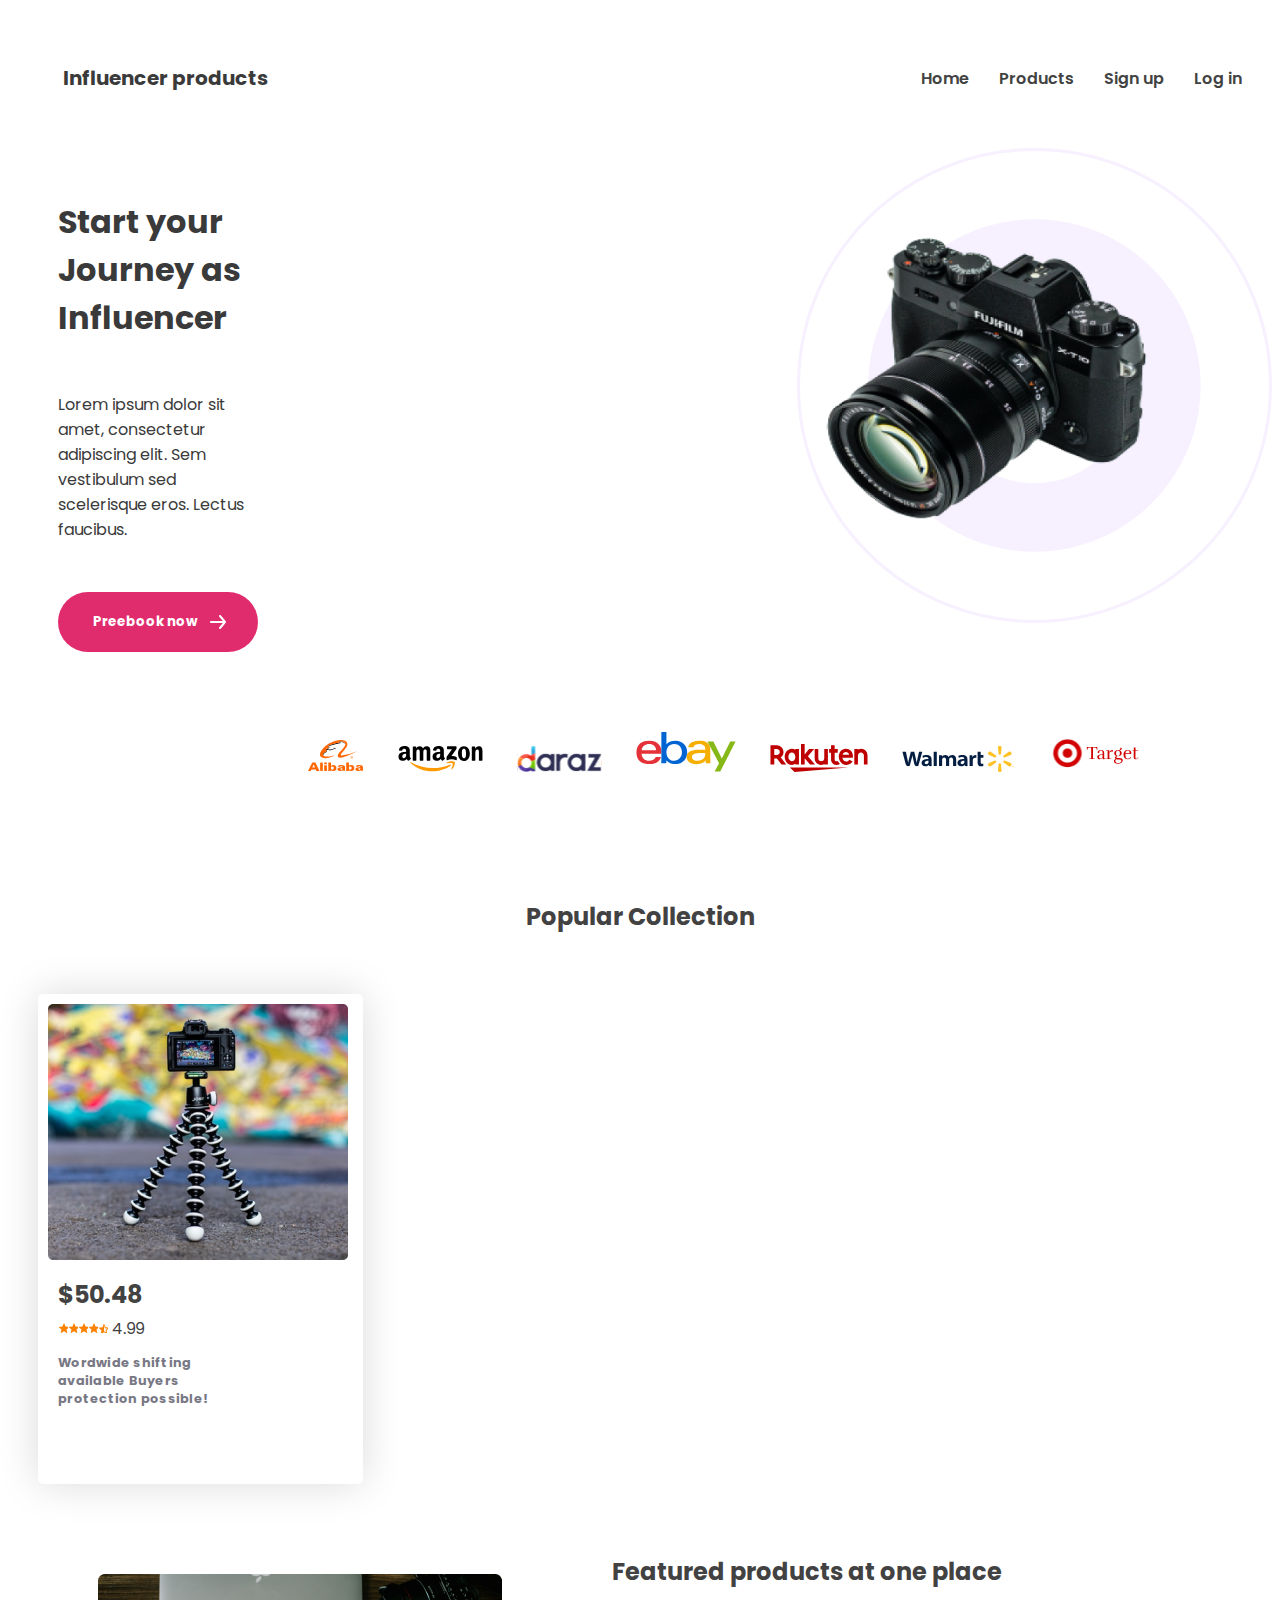
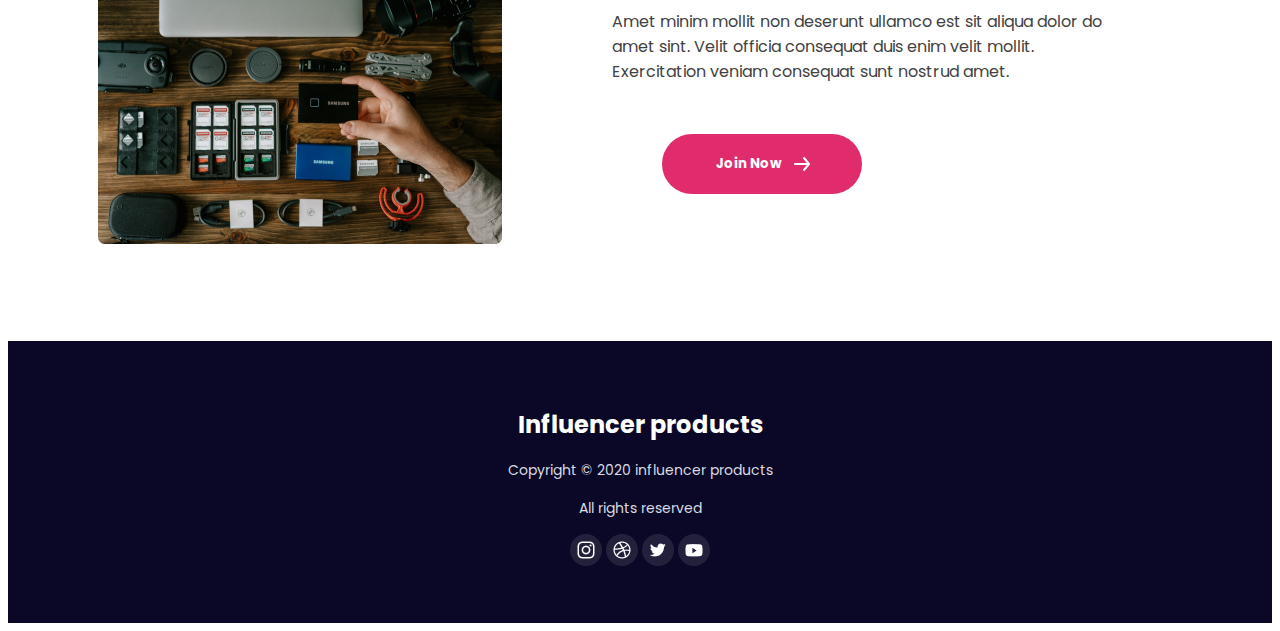
==== index.html @ c47f58d9 "update" ====
<!DOCTYPE html>
<html lang="en">
<head>
    <meta charset="UTF-8">
    <meta name="viewport" content="width=device-width, initial-scale=1.0">
    <title>Document</title>
    <style>
        @import url('https://fonts.googleapis.com/css2?family=Inter:wght@100..900&family=Poppins:ital,wght@0,100;0,200;0,300;0,400;0,500;0,600;0,700;0,800;0,900;1,100;1,200;1,300;1,400;1,500;1,600;1,700;1,800;1,900&display=swap');

        @import url('https://fonts.googleapis.com/css2?family=Roboto:ital,wght@0,100;0,300;0,400;0,500;0,700;0,900;1,100;1,300;1,400;1,500;1,700;1,900&display=swap');
</style>
        
 <link rel="stylesheet" href="style.css">
</head>
<body>
    <nav class="influencer">
        <h4 class="nav-title">
            Influencer products
        </h4>
        <ul class="hacl">
            <li><a href="">Home</a></li>
            <li><a href="">Products</a></li>
            <li><a href="">Sign up</a></li>
            <li><a href="">Log in</a></li>
        
        </ul>
    

    </nav>
    <header class="journey">
        <div class="header-journey">
            <section>
        <h1 class="header-title">Start your Journey as 
            Influencer</h1>
            <p class="header-description">Lorem ipsum dolor sit amet, consectetur adipiscing elit. Sem vestibulum sed scelerisque eros. Lectus faucibus.</p>
           <button class="btn-primary">Preebook now <svg class="icon" xmlns="http://www.w3.org/2000/svg" width="24" height="24" viewBox="0 0 24 24" fill="none">
            <path d="M5 13H16.86L13.23 17.36C13.146 17.4611 13.0826 17.5778 13.0437 17.7034C13.0047 17.829 12.9909 17.961 13.003 18.0919C13.0274 18.3564 13.1558 18.6003 13.36 18.77C13.5642 18.9397 13.8275 19.0214 14.0919 18.997C14.3563 18.9726 14.6003 18.8442 14.77 18.64L19.77 12.64C19.8036 12.5923 19.8337 12.5421 19.86 12.49C19.86 12.44 19.91 12.41 19.93 12.36C19.9753 12.2453 19.9991 12.1233 20 12C19.9991 11.8767 19.9753 11.7547 19.93 11.64C19.93 11.59 19.88 11.56 19.86 11.51C19.8337 11.4579 19.8036 11.4077 19.77 11.36L14.77 5.36C14.676 5.24712 14.5582 5.15634 14.4252 5.09412C14.2921 5.0319 14.1469 4.99976 14 5C13.7663 4.99955 13.5399 5.08092 13.36 5.23C13.2587 5.31395 13.175 5.41705 13.1137 5.5334C13.0523 5.64975 13.0145 5.77705 13.0025 5.90803C12.9904 6.03901 13.0043 6.17108 13.0433 6.29668C13.0824 6.42229 13.1458 6.53895 13.23 6.64L16.86 11H5C4.73478 11 4.48043 11.1054 4.29289 11.2929C4.10536 11.4804 4 11.7348 4 12C4 12.2652 4.10536 12.5196 4.29289 12.7071C4.48043 12.8946 4.73478 13 5 13Z" fill="white"/>
          </svg></button>
        </section>
          <div class="picture">
           
            <svg class="pic-background" width="475" height="475" viewBox="0 0 475 475" fill="none" xmlns="http://www.w3.org/2000/svg">
              <g opacity="0.55">
              <circle cx="237.5" cy="237.5" r="236" stroke="#F1E4FF" stroke-width="3"/>
              <path fill-rule="evenodd" clip-rule="evenodd" d="M237.5 403.652C329.263 403.652 403.652 329.263 403.652 237.5C403.652 145.737 329.263 71.3479 237.5 71.3479C145.737 71.3479 71.3477 145.737 71.3477 237.5C71.3477 329.263 145.737 403.652 237.5 403.652ZM237.5 335.237C291.478 335.237 335.236 291.479 335.236 237.5C335.236 183.522 291.478 139.763 237.5 139.763C183.521 139.763 139.763 183.522 139.763 237.5C139.763 291.479 183.521 335.237 237.5 335.237Z" fill="#F1E4FF"/>
              
            </g>
              </svg>
              <img class="pic" src="images/main-camera.png">
          
            
              
        </div>
          </div>
        </header>
        <section class="companies">
            <img src="logos/Alibaba.svg">
            <img src="logos/Amazon.svg">
            <img src="logos/Daraz.pk Logo.svg">
            <img src="logos/Ebay.svg">
            <img src="logos/Rakuten.svg">
            <img src="logos/Walmart.svg">
            <img src="logos/Target.svg">

        </section>
<main>
    <h2 class="main-title">Popular Collection</h2>
    <div class="main-card-container">
        <div class="card">
            <img src="images/tripod.png" alt="">
            <h2 class="card-stat">$50.48</h2>
            <div class="rating">
            
              <svg class="star" xmlns="http://www.w3.org/2000/svg" width="10" height="10" viewBox="0 0 10 10" fill="none">
                <path d="M6.00016 8.31066L9.42008 10.3359L8.51253 6.51887L11.534 3.95062L7.55518 3.61398L6.00016 0.0195312L4.44515 3.61398L0.466309 3.95062L3.48226 6.51887L2.58024 10.3359L6.00016 8.31066Z" fill="#FB8200"/>
                
              </svg>
              <svg class="star" xmlns="http://www.w3.org/2000/svg" width="10" height="10" viewBox="0 0 10 10" fill="none">
                <path d="M6.00016 8.31066L9.42008 10.3359L8.51253 6.51887L11.534 3.95062L7.55518 3.61398L6.00016 0.0195312L4.44515 3.61398L0.466309 3.95062L3.48226 6.51887L2.58024 10.3359L6.00016 8.31066Z" fill="#FB8200"/>
                
              </svg>
              <svg class="star" xmlns="http://www.w3.org/2000/svg" width="10" height="10" viewBox="0 0 10 10" fill="none">
                <path d="M6.00016 8.31066L9.42008 10.3359L8.51253 6.51887L11.534 3.95062L7.55518 3.61398L6.00016 0.0195312L4.44515 3.61398L0.466309 3.95062L3.48226 6.51887L2.58024 10.3359L6.00016 8.31066Z" fill="#FB8200"/>
                
              </svg>
              <svg class="star" xmlns="http://www.w3.org/2000/svg" width="10" height="10" viewBox="0 0 10 10" fill="none">
                <path d="M6.00016 8.31066L9.42008 10.3359L8.51253 6.51887L11.534 3.95062L7.55518 3.61398L6.00016 0.0195312L4.44515 3.61398L0.466309 3.95062L3.48226 6.51887L2.58024 10.3359L6.00016 8.31066Z" fill="#FB8200"/>
                
              </svg>
            
              
              <svg class="star" xmlns ="http://www.w3.org/2000/svg" width="10" height="10" viewBox="0 0 10 10" fill="none">
                <path d="M6.00016 8.27171V2.85436L6.94645 5.20188L9.37028 5.41741L7.53304 7.10086L8.08089 9.59401L6.00016 8.27171ZM11.534 4.68344L7.55518 4.32811L6.00016 0.466064L4.44515 4.32811L0.466309 4.68344L3.48226 7.43872L2.58024 11.5338L6.00016 9.36101L9.42008 11.5338L8.51253 7.43872L11.534 4.68344Z" fill="#FB8200"/>
              </svg><p class="star-side"></p>4.99</p></div>
            <p class="card-title">Wordwide shifting available
                Buyers protection possible!</p>
        </div>
        </div>

</main>
<section class="feature-product">
    <div class="image-section">
    <img src="images/gear.png">

</div>
<div class="featured-text">
    <h2>Featured products at one place</h2>
   <p class="featured-description">Amet minim mollit non deserunt ullamco est sit aliqua dolor do amet sint. Velit officia consequat duis enim velit mollit. Exercitation veniam 
    consequat sunt nostrud amet.</p>
    <button class="btn-primary">Join Now <svg class="icon" xmlns="http://www.w3.org/2000/svg" width="24" height="24" viewBox="0 0 24 24" fill="none">
        <path d="M5 13H16.86L13.23 17.36C13.146 17.4611 13.0826 17.5778 13.0437 17.7034C13.0047 17.829 12.9909 17.961 13.003 18.0919C13.0274 18.3564 13.1558 18.6003 13.36 18.77C13.5642 18.9397 13.8275 19.0214 14.0919 18.997C14.3563 18.9726 14.6003 18.8442 14.77 18.64L19.77 12.64C19.8036 12.5923 19.8337 12.5421 19.86 12.49C19.86 12.44 19.91 12.41 19.93 12.36C19.9753 12.2453 19.9991 12.1233 20 12C19.9991 11.8767 19.9753 11.7547 19.93 11.64C19.93 11.59 19.88 11.56 19.86 11.51C19.8337 11.4579 19.8036 11.4077 19.77 11.36L14.77 5.36C14.676 5.24712 14.5582 5.15634 14.4252 5.09412C14.2921 5.0319 14.1469 4.99976 14 5C13.7663 4.99955 13.5399 5.08092 13.36 5.23C13.2587 5.31395 13.175 5.41705 13.1137 5.5334C13.0523 5.64975 13.0145 5.77705 13.0025 5.90803C12.9904 6.03901 13.0043 6.17108 13.0433 6.29668C13.0824 6.42229 13.1458 6.53895 13.23 6.64L16.86 11H5C4.73478 11 4.48043 11.1054 4.29289 11.2929C4.10536 11.4804 4 11.7348 4 12C4 12.2652 4.10536 12.5196 4.29289 12.7071C4.48043 12.8946 4.73478 13 5 13Z" fill="white"/>
      </svg></button>
</div>
</section>
    
</body>
<footer class="my-foot">
  <h1>Influencer products</h1>
  <p>Copyright © 2020  influencer products</p>
  <p>All rights reserved</p>
  <div class="social-media">
   <img src="Instagram.png">
   <img src="Dribbble.png">
   <img src="Twitter.png">
   <img src="Youtube.png">
  </div>
</footer>
</html>
---- style.css ----
@import url('https://fonts.googleapis.com/css2?family=Roboto:ital,wght@0,100;0,300;0,400;0,500;0,700;0,900;1,100;1,300;1,400;1,500;1,700;1,900&display=swap');

*{
   
    font-feature-settings: 'clig' off, 'liga' off;
    font-family: poppins;
    color: #424242;
}

.nav-title{
    color: #3A3A3A;
font-feature-settings: 'clig' off, 'liga' off;
font-family: Poppins;
font-size: 1.25rem;
font-weight: 700;
margin: 55px;
}
nav{
    display: flex;
    justify-content: space-between;
    align-items: center;
    color: #424242;
    transition: 0.1s;
}
.hacl ul li a::after{
    color: #E02C6D;
}
.hover{
    color: #E02C6D;
}
nav > ul{
    display: flex;
}
nav  li{
    list-style: none;
    margin-right:30px ;
    font-weight: 600;
    font-size: 1rem;
    
}
nav li a{
    text-decoration: none;
    color: #424242;
}
.header-title,.header-description{
    width:25%;
    color: #3A3A3A;
    margin: 50px;
  
}
.btn-primary{
    display: inline-flex;
  padding: 10px 24px;
  align-items: flex-start;
  gap: 8px;
  border-radius: 41px;
  background: #E02C6D;
  color: white;
  border:none;
  width: 200px;
  height: 60px;
  padding-left: 30px;
  font-weight:700 ;
  display: flex;
  align-items: center;
  justify-content: center;
  margin-top: 40px;
  margin:50px
  
}
.picture img{
    position: absolute;
    top:220px;
    left: 800px;
    width: 400px;
   height: 314px;
   flex-shrink: 0;

    z-index: 1;
    width: 30%;
   
    /*background: #F1E4FF;
    border-radius: 475px;
    border: 3px solid var(--Brand-Purple-100, #F1E4FF);*/
    
}
.pic-background {
    position: relative;
    z-index: 0; /* Ensure the SVG is behind the image */
}

.companies{
    margin-left: 300px;
    background: #FFF; 
    gap: 60px;
    
}
.companies img{
    margin-right: 30px;
    margin-top: 30px;
    justify-content: space-evenly;
    gap:80px;
    margin-bottom: 80px;
   
}
.header-journey{
    display: flex;
    
}
.main-title{
    text-align: center;
    margin-top: 40px;
    margin-bottom: 60px;

}
.card{
    border-radius: 5px;
background: #FFF;
box-shadow: 0px 0px 40px 0px rgba(0, 0, 0, 0.15);
width: 305px;
height: 470px;
flex-shrink: 0;
padding: 10px;
}

.rating{
    display: flex;
    
    align-items: center;
    padding-left: 10px;

}

.star-side{
    margin-left: 4px;

}
.rating img{
 
   gap:0px;
    margin-left:0px;
 
    
    
}
.card-stat{
    margin: 10px;
    margin-bottom: 0px;
}
.main-card-container{
    margin: 30px;
    gap: 40px;
}
.card-title{
    color: var(--Gray-50, #787885);
font-size: 0.8rem;
font-style: normal;
font-weight: 700;
letter-spacing: 0.252px;
width: 196px;
padding-top: 10px;
padding-left:10px;
margin-top: 0px;
margin-bottom: 0px;
}
.name{
    padding-left:10px;
    padding-bottom: 0px;
    margin-bottom: 0px;
}
.selling-item{
    display: grid;
    grid-template-columns: repeat(3,1fr);
    padding-left: 120px;
   
}
.feature-product{
    display: flex;
    margin: 50px;
}
.featured-text{
    color: #0A0826;
    margin-left: 70px;
    margin-top: 0px;
    width: 610px;
}
.featured-description{
    width: 500px;
}
.image-section img{
    margin: 40px;
}
.my-foot{
    background: #0A0826;
    text-align: center;
    justify-content: center;
    padding: 50px;
}
.my-foot h1{
    color: #FFF;
font-feature-settings: 'clig' off, 'liga' off;
font-family: Poppins;
font-size: 24px;
font-style: normal;
font-weight: 700;
line-height: normal;
}
.my-foot p{
    color: var(--Text-Gray-300, #D9DBE1);
font-feature-settings: 'liga' off;
font-size: 14px;
line-height: 24px; /* 171.429% */
}



@media screen and (max-width:576px) {
    nav .hacl{
        display: none;
    }
    .header-title,.header-description{
      width: auto;
    }

    .header-journey {
        flex-direction: column; /* Stack elements vertically */
        align-items: center; /* Center items horizontally */
    }

    .header-title,
    .header-description,
    .btn-primary {
        text-align: center; /* Center text */
    }

/* ..................................... */


.picture img{
    position: absolute;
    top:830px;
    left: 110px;
    width: 350px;
   height: 204px;
   flex-shrink: 0;

    z-index: 1;
    width: 30%;
   
    
}

.pic-background {
    position: relative;
    z-index: 0; 
}
 
    .companies {
     display: grid;
     grid-template-columns: repeat(2,1fr);
     margin: 10px;
     gap:0px;

       
    }

    
}
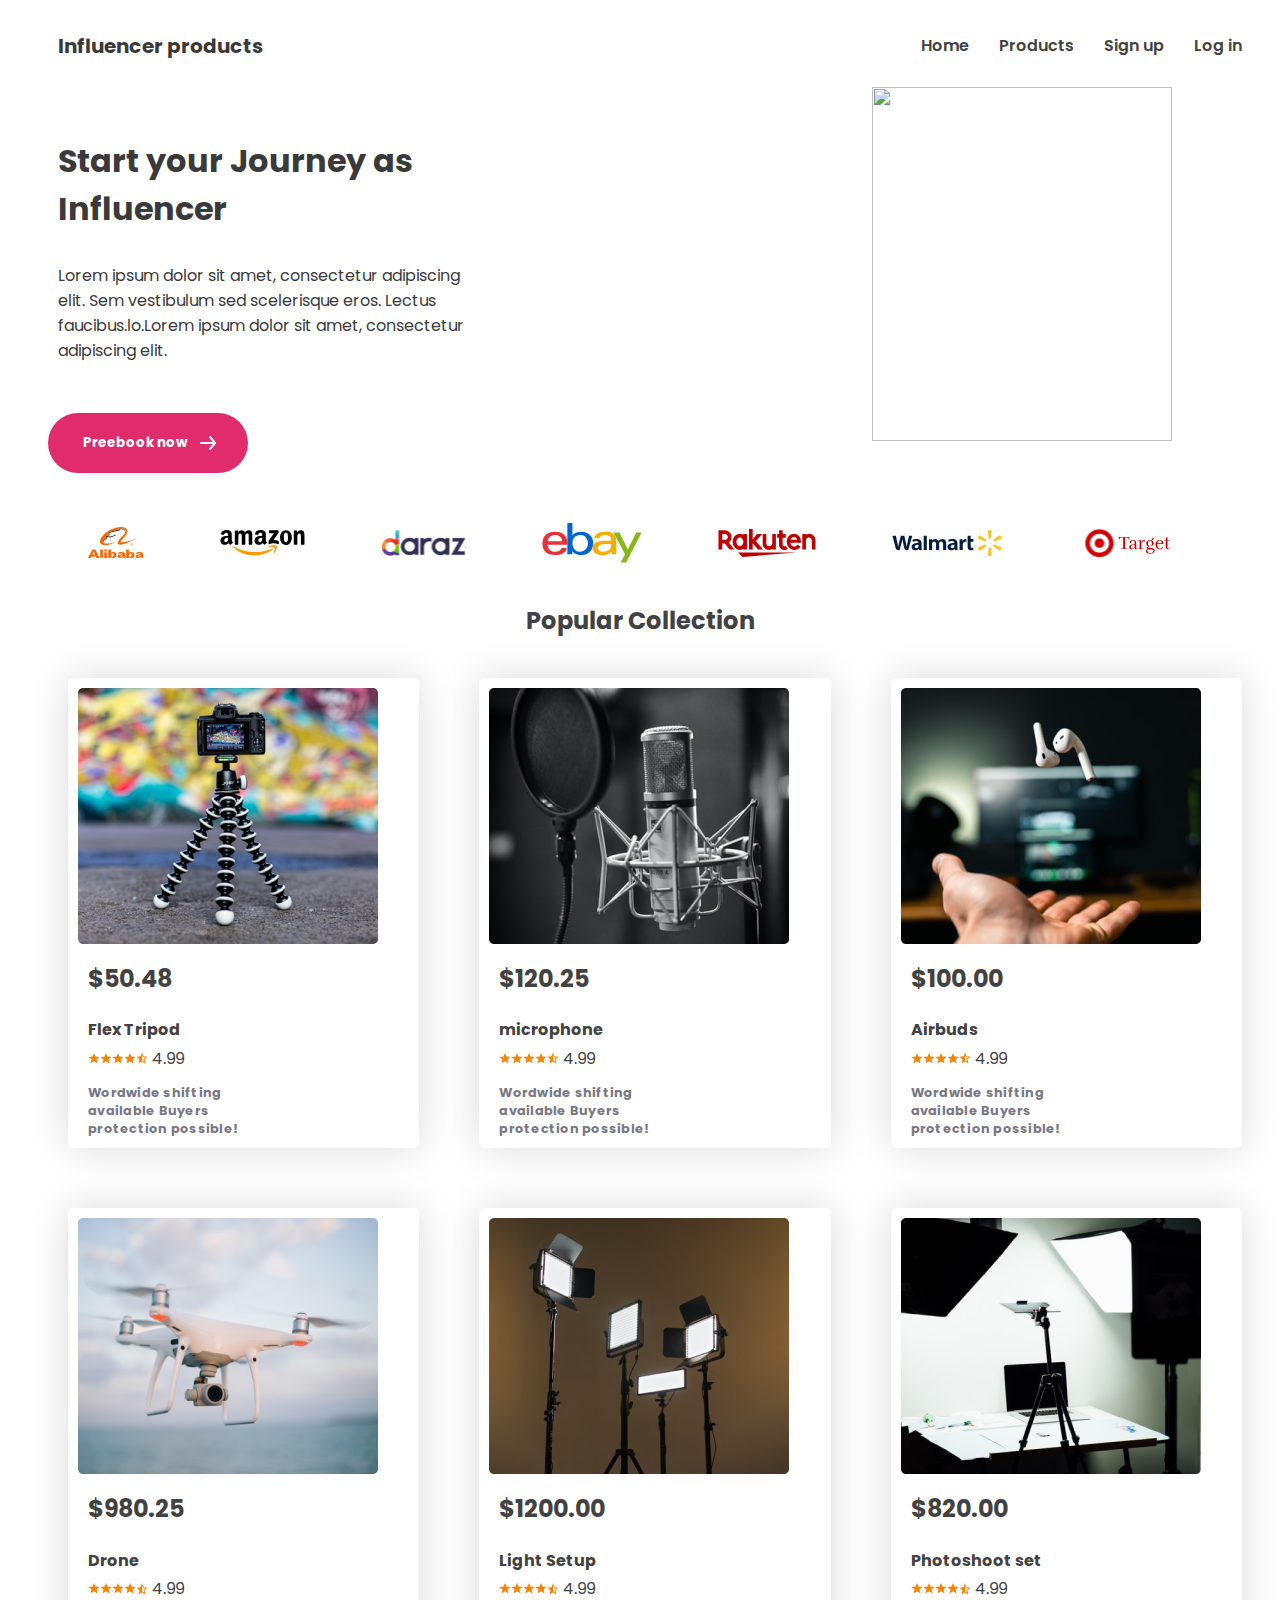
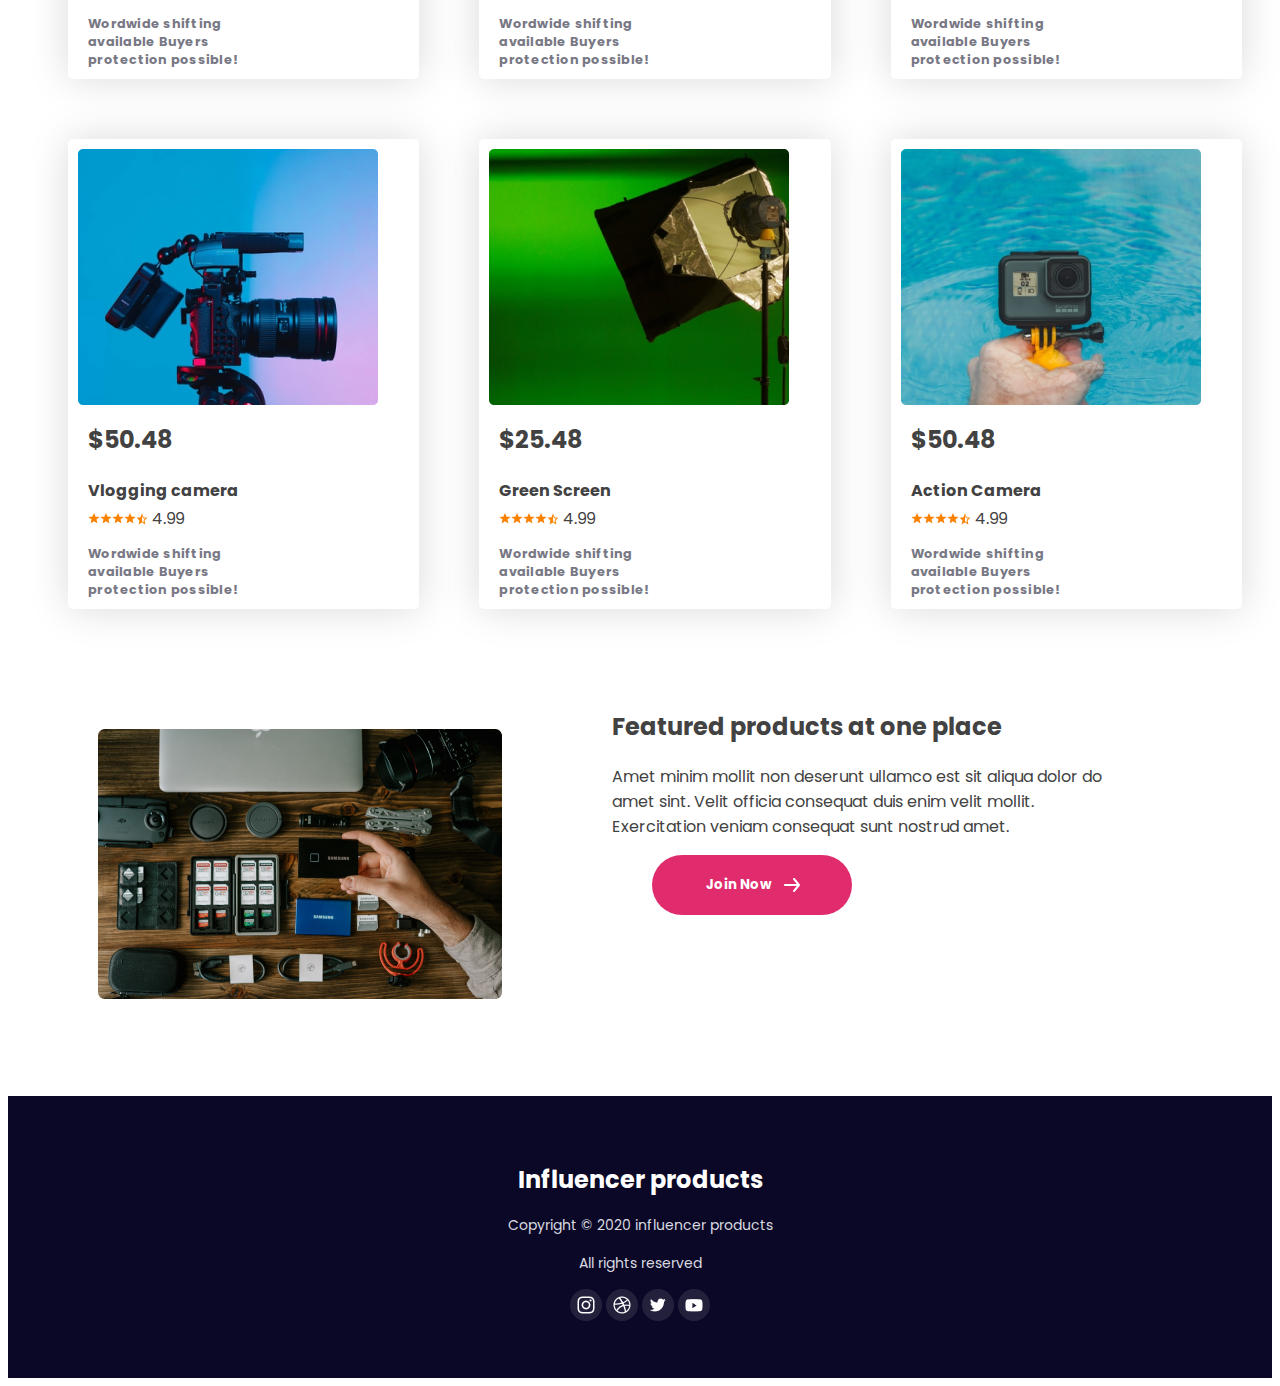
==== commit 7eded6ca: "added styles" ====
--- a/index.html
+++ b/index.html
@@ -1,17 +1,19 @@
 <!DOCTYPE html>
 <html lang="en">
+
 <head>
     <meta charset="UTF-8">
     <meta name="viewport" content="width=device-width, initial-scale=1.0">
-    <title>Document</title>
+    <title>Influencer-kit</title>
     <style>
         @import url('https://fonts.googleapis.com/css2?family=Inter:wght@100..900&family=Poppins:ital,wght@0,100;0,200;0,300;0,400;0,500;0,600;0,700;0,800;0,900;1,100;1,200;1,300;1,400;1,500;1,600;1,700;1,800;1,900&display=swap');
 
         @import url('https://fonts.googleapis.com/css2?family=Roboto:ital,wght@0,100;0,300;0,400;0,500;0,700;0,900;1,100;1,300;1,400;1,500;1,700;1,900&display=swap');
-</style>
-        
- <link rel="stylesheet" href="style.css">
+    </style>
+
+    <link rel="stylesheet" href="style.css">
 </head>
+
 <body>
     <nav class="influencer">
         <h4 class="nav-title">
@@ -22,107 +24,241 @@
             <li><a href="">Products</a></li>
             <li><a href="">Sign up</a></li>
             <li><a href="">Log in</a></li>
-        
+
         </ul>
-    
+
 
     </nav>
     <header class="journey">
         <div class="header-journey">
-            <section>
-        <h1 class="header-title">Start your Journey as 
-            Influencer</h1>
-            <p class="header-description">Lorem ipsum dolor sit amet, consectetur adipiscing elit. Sem vestibulum sed scelerisque eros. Lectus faucibus.</p>
-           <button class="btn-primary">Preebook now <svg class="icon" xmlns="http://www.w3.org/2000/svg" width="24" height="24" viewBox="0 0 24 24" fill="none">
-            <path d="M5 13H16.86L13.23 17.36C13.146 17.4611 13.0826 17.5778 13.0437 17.7034C13.0047 17.829 12.9909 17.961 13.003 18.0919C13.0274 18.3564 13.1558 18.6003 13.36 18.77C13.5642 18.9397 13.8275 19.0214 14.0919 18.997C14.3563 18.9726 14.6003 18.8442 14.77 18.64L19.77 12.64C19.8036 12.5923 19.8337 12.5421 19.86 12.49C19.86 12.44 19.91 12.41 19.93 12.36C19.9753 12.2453 19.9991 12.1233 20 12C19.9991 11.8767 19.9753 11.7547 19.93 11.64C19.93 11.59 19.88 11.56 19.86 11.51C19.8337 11.4579 19.8036 11.4077 19.77 11.36L14.77 5.36C14.676 5.24712 14.5582 5.15634 14.4252 5.09412C14.2921 5.0319 14.1469 4.99976 14 5C13.7663 4.99955 13.5399 5.08092 13.36 5.23C13.2587 5.31395 13.175 5.41705 13.1137 5.5334C13.0523 5.64975 13.0145 5.77705 13.0025 5.90803C12.9904 6.03901 13.0043 6.17108 13.0433 6.29668C13.0824 6.42229 13.1458 6.53895 13.23 6.64L16.86 11H5C4.73478 11 4.48043 11.1054 4.29289 11.2929C4.10536 11.4804 4 11.7348 4 12C4 12.2652 4.10536 12.5196 4.29289 12.7071C4.48043 12.8946 4.73478 13 5 13Z" fill="white"/>
-          </svg></button>
+            <section class="hero">
+                <h1 class="header-title">Start your Journey as
+                    Influencer</h1>
+                <p class="header-description">Lorem ipsum dolor sit amet, consectetur adipiscing elit. Sem vestibulum
+                    sed scelerisque eros. Lectus faucibus.lo.Lorem ipsum dolor sit amet, consectetur adipiscing elit.
+                </p>
+                <button class="btn-primary">Preebook now <svg class="icon" xmlns="http://www.w3.org/2000/svg" width="24"
+                        height="24" viewBox="0 0 24 24" fill="none">
+                        <path
+                            d="M5 13H16.86L13.23 17.36C13.146 17.4611 13.0826 17.5778 13.0437 17.7034C13.0047 17.829 12.9909 17.961 13.003 18.0919C13.0274 18.3564 13.1558 18.6003 13.36 18.77C13.5642 18.9397 13.8275 19.0214 14.0919 18.997C14.3563 18.9726 14.6003 18.8442 14.77 18.64L19.77 12.64C19.8036 12.5923 19.8337 12.5421 19.86 12.49C19.86 12.44 19.91 12.41 19.93 12.36C19.9753 12.2453 19.9991 12.1233 20 12C19.9991 11.8767 19.9753 11.7547 19.93 11.64C19.93 11.59 19.88 11.56 19.86 11.51C19.8337 11.4579 19.8036 11.4077 19.77 11.36L14.77 5.36C14.676 5.24712 14.5582 5.15634 14.4252 5.09412C14.2921 5.0319 14.1469 4.99976 14 5C13.7663 4.99955 13.5399 5.08092 13.36 5.23C13.2587 5.31395 13.175 5.41705 13.1137 5.5334C13.0523 5.64975 13.0145 5.77705 13.0025 5.90803C12.9904 6.03901 13.0043 6.17108 13.0433 6.29668C13.0824 6.42229 13.1458 6.53895 13.23 6.64L16.86 11H5C4.73478 11 4.48043 11.1054 4.29289 11.2929C4.10536 11.4804 4 11.7348 4 12C4 12.2652 4.10536 12.5196 4.29289 12.7071C4.48043 12.8946 4.73478 13 5 13Z"
+                            fill="white" />
+                    </svg></button>
+            </section>
+            <div class="picture">
+                <img class="pic" src="https://i.ibb.co/Y7BBV13/ic3.jpg">
+            </div>
+        </div>
+    </header>
+    <section class="companies">
+        <img src="logos/Alibaba.svg">
+        <img src="logos/Amazon.svg">
+        <img src="logos/Daraz.pk Logo.svg">
+        <img src="logos/Ebay.svg">
+        <img src="logos/Rakuten.svg">
+        <img src="logos/Walmart.svg">
+        <img src="logos/Target.svg">
+
+    </section>
+    <main>
+        <h2 class="main-title">Popular Collection</h2>
+        <section class="selling-item">
+            <div class="main-card-container">
+                <div class="card">
+                    <img src="images/tripod.png" alt="">
+                    <h2 class="card-stat">$50.48</h2>
+                    <h4 class="name"> Flex Tripod</h4>
+
+                    <div class="rating">
+
+                        <img class="star" src="Vector.png" alt="">
+                        <img class="star" src="Vector.png" alt="">
+                        <img class="star" src="Vector.png" alt="">
+                        <img class="star" src="Vector.png" alt="">
+                        <img class="star" src="half.png" alt="">
+                        <p class="star-side"></p>4.99</p>
+                    </div>
+                    <p class="card-title">Wordwide shifting available
+                        Buyers protection possible!</p>
+                </div>
+            </div>
+            <div class="main-card-container">
+                <div class="card">
+                    <img src="images/mic.png" alt="">
+                    <h2 class="card-stat">$120.25</h2>
+                    <h4 class="name">microphone</h4>
+                    <div class="rating">
+
+                        <img class="star" src="Vector.png" alt="">
+                        <img class="star" src="Vector.png" alt="">
+                        <img class="star" src="Vector.png" alt="">
+                        <img class="star" src="Vector.png" alt="">
+                        <img class="star" src="half.png" alt="">
+                        <p class="star-side"></p>4.99</p>
+                    </div>
+                    <p class="card-title">Wordwide shifting available
+                        Buyers protection possible!</p>
+                </div>
+            </div>
+            <div class="main-card-container">
+                <div class="card">
+                    <img src="images/airpod.png" alt="">
+                    <h2 class="card-stat">$100.00</h2>
+                    <h4 class="name">Airbuds</h4>
+                    <div class="rating">
+
+                        <img class="star" src="Vector.png" alt="">
+                        <img class="star" src="Vector.png" alt="">
+                        <img class="star" src="Vector.png" alt="">
+                        <img class="star" src="Vector.png" alt="">
+                        <img class="star" src="half.png" alt="">
+                        <p class="star-side"></p>4.99</p>
+                    </div>
+                    <p class="card-title">Wordwide shifting available
+                        Buyers protection possible!</p>
+                </div>
+            </div>
+            <div class="main-card-container">
+                <div class="card">
+                    <img src="images/drone.png" alt="">
+                    <h2 class="card-stat">$980.25</h2>
+                    <h4 class="name">Drone</h4>
+                    <div class="rating">
+
+                        <img class="star" src="Vector.png" alt="">
+                        <img class="star" src="Vector.png" alt="">
+                        <img class="star" src="Vector.png" alt="">
+                        <img class="star" src="Vector.png" alt="">
+                        <img class="star" src="half.png" alt="">
+                        <p class="star-side"></p>4.99</p>
+                    </div>
+                    <p class="card-title">Wordwide shifting available
+                        Buyers protection possible!</p>
+                </div>
+            </div>
+            <div class="main-card-container">
+                <div class="card">
+                    <img src="images/lights.png" alt="">
+                    <h2 class="card-stat">$1200.00</h2>
+                    <h4 class="name">Light Setup</h4>
+                    <div class="rating">
+
+                        <img class="star" src="Vector.png" alt="">
+                        <img class="star" src="Vector.png" alt="">
+                        <img class="star" src="Vector.png" alt="">
+                        <img class="star" src="Vector.png" alt="">
+                        <img class="star" src="half.png" alt="">
+                        <p class="star-side"></p>4.99</p>
+                    </div>
+                    <p class="card-title">Wordwide shifting available
+                        Buyers protection possible!</p>
+                </div>
+            </div>
+            <div class="main-card-container">
+                <div class="card">
+                    <img src="images/setup.png" alt="">
+                    <h2 class="card-stat">$820.00</h2>
+                    <h4 class="name">Photoshoot set</h4>
+                    <div class="rating">
+
+                        <img class="star" src="Vector.png" alt="">
+                        <img class="star" src="Vector.png" alt="">
+                        <img class="star" src="Vector.png" alt="">
+                        <img class="star" src="Vector.png" alt="">
+                        <img class="star" src="half.png" alt="">
+                        <p class="star-side"></p>4.99</p>
+                    </div>
+                    <p class="card-title">Wordwide shifting available
+                        Buyers protection possible!</p>
+                </div>
+            </div>
+            <div class="main-card-container">
+                <div class="card">
+                    <img src="images/camera.png" alt="">
+                    <h2 class="card-stat">$50.48</h2>
+                    <h4 class="name">Vlogging camera</h4>
+                    <div class="rating">
+
+                        <img class="star" src="Vector.png" alt="">
+                        <img class="star" src="Vector.png" alt="">
+                        <img class="star" src="Vector.png" alt="">
+                        <img class="star" src="Vector.png" alt="">
+                        <img class="star" src="half.png" alt="">
+                        <p class="star-side"></p>4.99</p>
+                    </div>
+                    <p class="card-title">Wordwide shifting available
+                        Buyers protection possible!</p>
+                </div>
+            </div>
+            <div class="main-card-container">
+                <div class="card">
+                    <img src="images/single-light.png" alt="">
+                    <h2 class="card-stat">$25.48</h2>
+                    <h4 class="name">Green Screen</h4>
+                    <div class="rating">
+
+                        <img class="star" src="Vector.png" alt="">
+                        <img class="star" src="Vector.png" alt="">
+                        <img class="star" src="Vector.png" alt="">
+                        <img class="star" src="Vector.png" alt="">
+                        <img class="star" src="half.png" alt="">
+                        <p class="star-side"></p>4.99</p>
+                    </div>
+                    <p class="card-title">Wordwide shifting available
+                        Buyers protection possible!</p>
+                </div>
+            </div>
+            <div class="main-card-container">
+                <div class="card">
+                    <img src="images/action.png" alt="">
+                    <h2 class="card-stat">$50.48</h2>
+                    <h4 class="name">Action Camera</h4>
+                    <div class="rating">
+
+                        <img class="star" src="Vector.png" alt="">
+                        <img class="star" src="Vector.png" alt="">
+                        <img class="star" src="Vector.png" alt="">
+                        <img class="star" src="Vector.png" alt="">
+                        <img class="star" src="half.png" alt="">
+                        <p class="star-side"></p>4.99</p>
+                    </div>
+                    <p class="card-title">Wordwide shifting available
+                        Buyers protection possible!</p>
+                </div>
+            </div>
+
+
         </section>
-          <div class="picture">
-           
-            <svg class="pic-background" width="475" height="475" viewBox="0 0 475 475" fill="none" xmlns="http://www.w3.org/2000/svg">
-              <g opacity="0.55">
-              <circle cx="237.5" cy="237.5" r="236" stroke="#F1E4FF" stroke-width="3"/>
-              <path fill-rule="evenodd" clip-rule="evenodd" d="M237.5 403.652C329.263 403.652 403.652 329.263 403.652 237.5C403.652 145.737 329.263 71.3479 237.5 71.3479C145.737 71.3479 71.3477 145.737 71.3477 237.5C71.3477 329.263 145.737 403.652 237.5 403.652ZM237.5 335.237C291.478 335.237 335.236 291.479 335.236 237.5C335.236 183.522 291.478 139.763 237.5 139.763C183.521 139.763 139.763 183.522 139.763 237.5C139.763 291.479 183.521 335.237 237.5 335.237Z" fill="#F1E4FF"/>
-              
-            </g>
-              </svg>
-              <img class="pic" src="images/main-camera.png">
-          
-            
-              
+    </main>
+    <section class="feature-product">
+        <div class="image-section">
+            <img src="images/gear.png">
+
         </div>
-          </div>
-        </header>
-        <section class="companies">
-            <img src="logos/Alibaba.svg">
-            <img src="logos/Amazon.svg">
-            <img src="logos/Daraz.pk Logo.svg">
-            <img src="logos/Ebay.svg">
-            <img src="logos/Rakuten.svg">
-            <img src="logos/Walmart.svg">
-            <img src="logos/Target.svg">
-
-        </section>
-<main>
-    <h2 class="main-title">Popular Collection</h2>
-    <div class="main-card-container">
-        <div class="card">
-            <img src="images/tripod.png" alt="">
-            <h2 class="card-stat">$50.48</h2>
-            <div class="rating">
-            
-              <svg class="star" xmlns="http://www.w3.org/2000/svg" width="10" height="10" viewBox="0 0 10 10" fill="none">
-                <path d="M6.00016 8.31066L9.42008 10.3359L8.51253 6.51887L11.534 3.95062L7.55518 3.61398L6.00016 0.0195312L4.44515 3.61398L0.466309 3.95062L3.48226 6.51887L2.58024 10.3359L6.00016 8.31066Z" fill="#FB8200"/>
-                
-              </svg>
-              <svg class="star" xmlns="http://www.w3.org/2000/svg" width="10" height="10" viewBox="0 0 10 10" fill="none">
-                <path d="M6.00016 8.31066L9.42008 10.3359L8.51253 6.51887L11.534 3.95062L7.55518 3.61398L6.00016 0.0195312L4.44515 3.61398L0.466309 3.95062L3.48226 6.51887L2.58024 10.3359L6.00016 8.31066Z" fill="#FB8200"/>
-                
-              </svg>
-              <svg class="star" xmlns="http://www.w3.org/2000/svg" width="10" height="10" viewBox="0 0 10 10" fill="none">
-                <path d="M6.00016 8.31066L9.42008 10.3359L8.51253 6.51887L11.534 3.95062L7.55518 3.61398L6.00016 0.0195312L4.44515 3.61398L0.466309 3.95062L3.48226 6.51887L2.58024 10.3359L6.00016 8.31066Z" fill="#FB8200"/>
-                
-              </svg>
-              <svg class="star" xmlns="http://www.w3.org/2000/svg" width="10" height="10" viewBox="0 0 10 10" fill="none">
-                <path d="M6.00016 8.31066L9.42008 10.3359L8.51253 6.51887L11.534 3.95062L7.55518 3.61398L6.00016 0.0195312L4.44515 3.61398L0.466309 3.95062L3.48226 6.51887L2.58024 10.3359L6.00016 8.31066Z" fill="#FB8200"/>
-                
-              </svg>
-            
-              
-              <svg class="star" xmlns ="http://www.w3.org/2000/svg" width="10" height="10" viewBox="0 0 10 10" fill="none">
-                <path d="M6.00016 8.27171V2.85436L6.94645 5.20188L9.37028 5.41741L7.53304 7.10086L8.08089 9.59401L6.00016 8.27171ZM11.534 4.68344L7.55518 4.32811L6.00016 0.466064L4.44515 4.32811L0.466309 4.68344L3.48226 7.43872L2.58024 11.5338L6.00016 9.36101L9.42008 11.5338L8.51253 7.43872L11.534 4.68344Z" fill="#FB8200"/>
-              </svg><p class="star-side"></p>4.99</p></div>
-            <p class="card-title">Wordwide shifting available
-                Buyers protection possible!</p>
+        <div class="featured-text">
+            <h2>Featured products at one place</h2>
+            <p class="featured-description">Amet minim mollit non deserunt ullamco est sit aliqua dolor do amet sint.
+                Velit officia consequat duis enim velit mollit. Exercitation veniam
+                consequat sunt nostrud amet.</p>
+            <button class="btn-primary">Join Now <svg class="icon" xmlns="http://www.w3.org/2000/svg" width="24"
+                    height="24" viewBox="0 0 24 24" fill="none">
+                    <path
+                        d="M5 13H16.86L13.23 17.36C13.146 17.4611 13.0826 17.5778 13.0437 17.7034C13.0047 17.829 12.9909 17.961 13.003 18.0919C13.0274 18.3564 13.1558 18.6003 13.36 18.77C13.5642 18.9397 13.8275 19.0214 14.0919 18.997C14.3563 18.9726 14.6003 18.8442 14.77 18.64L19.77 12.64C19.8036 12.5923 19.8337 12.5421 19.86 12.49C19.86 12.44 19.91 12.41 19.93 12.36C19.9753 12.2453 19.9991 12.1233 20 12C19.9991 11.8767 19.9753 11.7547 19.93 11.64C19.93 11.59 19.88 11.56 19.86 11.51C19.8337 11.4579 19.8036 11.4077 19.77 11.36L14.77 5.36C14.676 5.24712 14.5582 5.15634 14.4252 5.09412C14.2921 5.0319 14.1469 4.99976 14 5C13.7663 4.99955 13.5399 5.08092 13.36 5.23C13.2587 5.31395 13.175 5.41705 13.1137 5.5334C13.0523 5.64975 13.0145 5.77705 13.0025 5.90803C12.9904 6.03901 13.0043 6.17108 13.0433 6.29668C13.0824 6.42229 13.1458 6.53895 13.23 6.64L16.86 11H5C4.73478 11 4.48043 11.1054 4.29289 11.2929C4.10536 11.4804 4 11.7348 4 12C4 12.2652 4.10536 12.5196 4.29289 12.7071C4.48043 12.8946 4.73478 13 5 13Z"
+                        fill="white" />
+                </svg></button>
         </div>
-        </div>
-
-</main>
-<section class="feature-product">
-    <div class="image-section">
-    <img src="images/gear.png">
-
-</div>
-<div class="featured-text">
-    <h2>Featured products at one place</h2>
-   <p class="featured-description">Amet minim mollit non deserunt ullamco est sit aliqua dolor do amet sint. Velit officia consequat duis enim velit mollit. Exercitation veniam 
-    consequat sunt nostrud amet.</p>
-    <button class="btn-primary">Join Now <svg class="icon" xmlns="http://www.w3.org/2000/svg" width="24" height="24" viewBox="0 0 24 24" fill="none">
-        <path d="M5 13H16.86L13.23 17.36C13.146 17.4611 13.0826 17.5778 13.0437 17.7034C13.0047 17.829 12.9909 17.961 13.003 18.0919C13.0274 18.3564 13.1558 18.6003 13.36 18.77C13.5642 18.9397 13.8275 19.0214 14.0919 18.997C14.3563 18.9726 14.6003 18.8442 14.77 18.64L19.77 12.64C19.8036 12.5923 19.8337 12.5421 19.86 12.49C19.86 12.44 19.91 12.41 19.93 12.36C19.9753 12.2453 19.9991 12.1233 20 12C19.9991 11.8767 19.9753 11.7547 19.93 11.64C19.93 11.59 19.88 11.56 19.86 11.51C19.8337 11.4579 19.8036 11.4077 19.77 11.36L14.77 5.36C14.676 5.24712 14.5582 5.15634 14.4252 5.09412C14.2921 5.0319 14.1469 4.99976 14 5C13.7663 4.99955 13.5399 5.08092 13.36 5.23C13.2587 5.31395 13.175 5.41705 13.1137 5.5334C13.0523 5.64975 13.0145 5.77705 13.0025 5.90803C12.9904 6.03901 13.0043 6.17108 13.0433 6.29668C13.0824 6.42229 13.1458 6.53895 13.23 6.64L16.86 11H5C4.73478 11 4.48043 11.1054 4.29289 11.2929C4.10536 11.4804 4 11.7348 4 12C4 12.2652 4.10536 12.5196 4.29289 12.7071C4.48043 12.8946 4.73478 13 5 13Z" fill="white"/>
-      </svg></button>
-</div>
-</section>
-    
+    </section>
+
 </body>
 <footer class="my-foot">
-  <h1>Influencer products</h1>
-  <p>Copyright © 2020  influencer products</p>
-  <p>All rights reserved</p>
-  <div class="social-media">
-   <img src="Instagram.png">
-   <img src="Dribbble.png">
-   <img src="Twitter.png">
-   <img src="Youtube.png">
-  </div>
+    <h1>Influencer products</h1>
+    <p>Copyright © 2020 influencer products</p>
+    <p>All rights reserved</p>
+    <div class="social-media">
+        <img src="Instagram.png">
+        <img src="Dribbble.png">
+        <img src="Twitter.png">
+        <img src="Youtube.png">
+    </div>
 </footer>
+
 </html>--- a/style.css
+++ b/style.css
@@ -8,12 +8,11 @@
 }
 
 .nav-title{
-    color: #3A3A3A;
+color: #3A3A3A;
 font-feature-settings: 'clig' off, 'liga' off;
 font-family: Poppins;
 font-size: 1.25rem;
 font-weight: 700;
-margin: 55px;
 }
 nav{
     display: flex;
@@ -21,6 +20,8 @@
     align-items: center;
     color: #424242;
     transition: 0.1s;
+    margin-left: 50px;
+    margin-top: -4px;
 }
 .hacl ul li a::after{
     color: #E02C6D;
@@ -42,11 +43,18 @@
     text-decoration: none;
     color: #424242;
 }
+
+
 .header-title,.header-description{
-    width:25%;
+    width:50%;
     color: #3A3A3A;
     margin: 50px;
   
+}
+.header-description{
+margin-top: -20px;
+
+
 }
 .btn-primary{
     display: inline-flex;
@@ -64,43 +72,35 @@
   display: flex;
   align-items: center;
   justify-content: center;
-  margin-top: 40px;
-  margin:50px
+  margin-left: 40px;
   
 }
 .picture img{
-    position: absolute;
-    top:220px;
-    left: 800px;
-    width: 400px;
-   height: 314px;
+  
+    width: 300px;
+   height: 354px;
    flex-shrink: 0;
-
-    z-index: 1;
-    width: 30%;
-   
-    /*background: #F1E4FF;
-    border-radius: 475px;
-    border: 3px solid var(--Brand-Purple-100, #F1E4FF);*/
-    
-}
-.pic-background {
-    position: relative;
-    z-index: 0; /* Ensure the SVG is behind the image */
+   margin-right: 100px;
+
+    
 }
 
 .companies{
-    margin-left: 300px;
+    display: flex;
+    align-items: center;
+    justify-content: space-between;
     background: #FFF; 
-    gap: 60px;
+    margin-left: 80px;
+    margin-right: 80px;
+    margin-top: 50px;
+    margin-bottom: 30px;
+
     
 }
 .companies img{
-    margin-right: 30px;
-    margin-top: 30px;
+    margin-right: 20px;
     justify-content: space-evenly;
     gap:80px;
-    margin-bottom: 80px;
    
 }
 .header-journey{
@@ -110,15 +110,15 @@
 .main-title{
     text-align: center;
     margin-top: 40px;
-    margin-bottom: 60px;
+    margin-bottom: 10px;
 
 }
 .card{
     border-radius: 5px;
 background: #FFF;
 box-shadow: 0px 0px 40px 0px rgba(0, 0, 0, 0.15);
-width: 305px;
-height: 470px;
+/* width: 305px; */
+/* height: 470px; */
 flex-shrink: 0;
 padding: 10px;
 }
@@ -171,7 +171,7 @@
 .selling-item{
     display: grid;
     grid-template-columns: repeat(3,1fr);
-    padding-left: 120px;
+    padding-left:30px;
    
 }
 .feature-product{
@@ -195,6 +195,8 @@
     text-align: center;
     justify-content: center;
     padding: 50px;
+    margin: 0px;
+
 }
 .my-foot h1{
     color: #FFF;
@@ -215,15 +217,30 @@
 
 
 @media screen and (max-width:576px) {
+    body{
+        margin: 0px;
+        padding: 0px;
+    }
+
+    /* ...........navitems........ */
+    .nav{
+        margin-left: 0px;
+    }
+    .influencer{
+
+        flex-direction: column;
+        margin-left: 0px;
+    }
     nav .hacl{
         display: none;
     }
     .header-title,.header-description{
-      width: auto;
+      width: 200px;
+      margin: 0px;
     }
 
     .header-journey {
-        flex-direction: column; /* Stack elements vertically */
+        flex-direction: column-reverse; /* Stack elements vertically */
         align-items: center; /* Center items horizontally */
     }
 
@@ -237,32 +254,82 @@
 
 
 .picture img{
-    position: absolute;
-    top:830px;
-    left: 110px;
-    width: 350px;
-   height: 204px;
-   flex-shrink: 0;
-
-    z-index: 1;
-    width: 30%;
-   
-    
-}
-
-.pic-background {
-    position: relative;
-    z-index: 0; 
-}
+   
+    width: 250px;
+   height: 250px;
+   margin-left: 0px;
+   margin-right: 0px;
+    
+}
+
+.btn-primary{
+margin-left: 60px;
+margin-top: 15px;
+}
+
  
     .companies {
      display: grid;
      grid-template-columns: repeat(2,1fr);
-     margin: 10px;
-     gap:0px;
+     margin: 20px;
+     gap:20px;
+
 
        
     }
 
+    .companies img{
+gap: 10px;
+    }
+
+    .selling-item{
+        grid-template-columns: repeat(1,1fr);
+        padding-left: 0px;
+        width: auto;
+    }
+   
+    .main-card-container{
+      width: auto;
+      margin: 0px;
+
+    }
+
+
+
+
+    .feature-product{
+        flex-direction: column;
+        margin-top: 20px;
+        margin-left: 0px;
+        margin-right: 0px;
+    }
+
+
+    .featured-text{
+        width: 150px;
+        margin-left: 0px;
+        margin-right: 0px;
+    }
+
+    .featured-description{
+        width: 100px;
+    }
+
+    .feature-product .btn-primary{
+      margin-top: 0px;
+      margin-left: 0px;
+    }
+
+    .image-section img{
+        margin: 0px;
+    }
+
+
+    .my-foot{
+        background: #0A0826;
+        text-align: center;
+        justify-content: center;
+        padding: 50px;
+    }
     
 }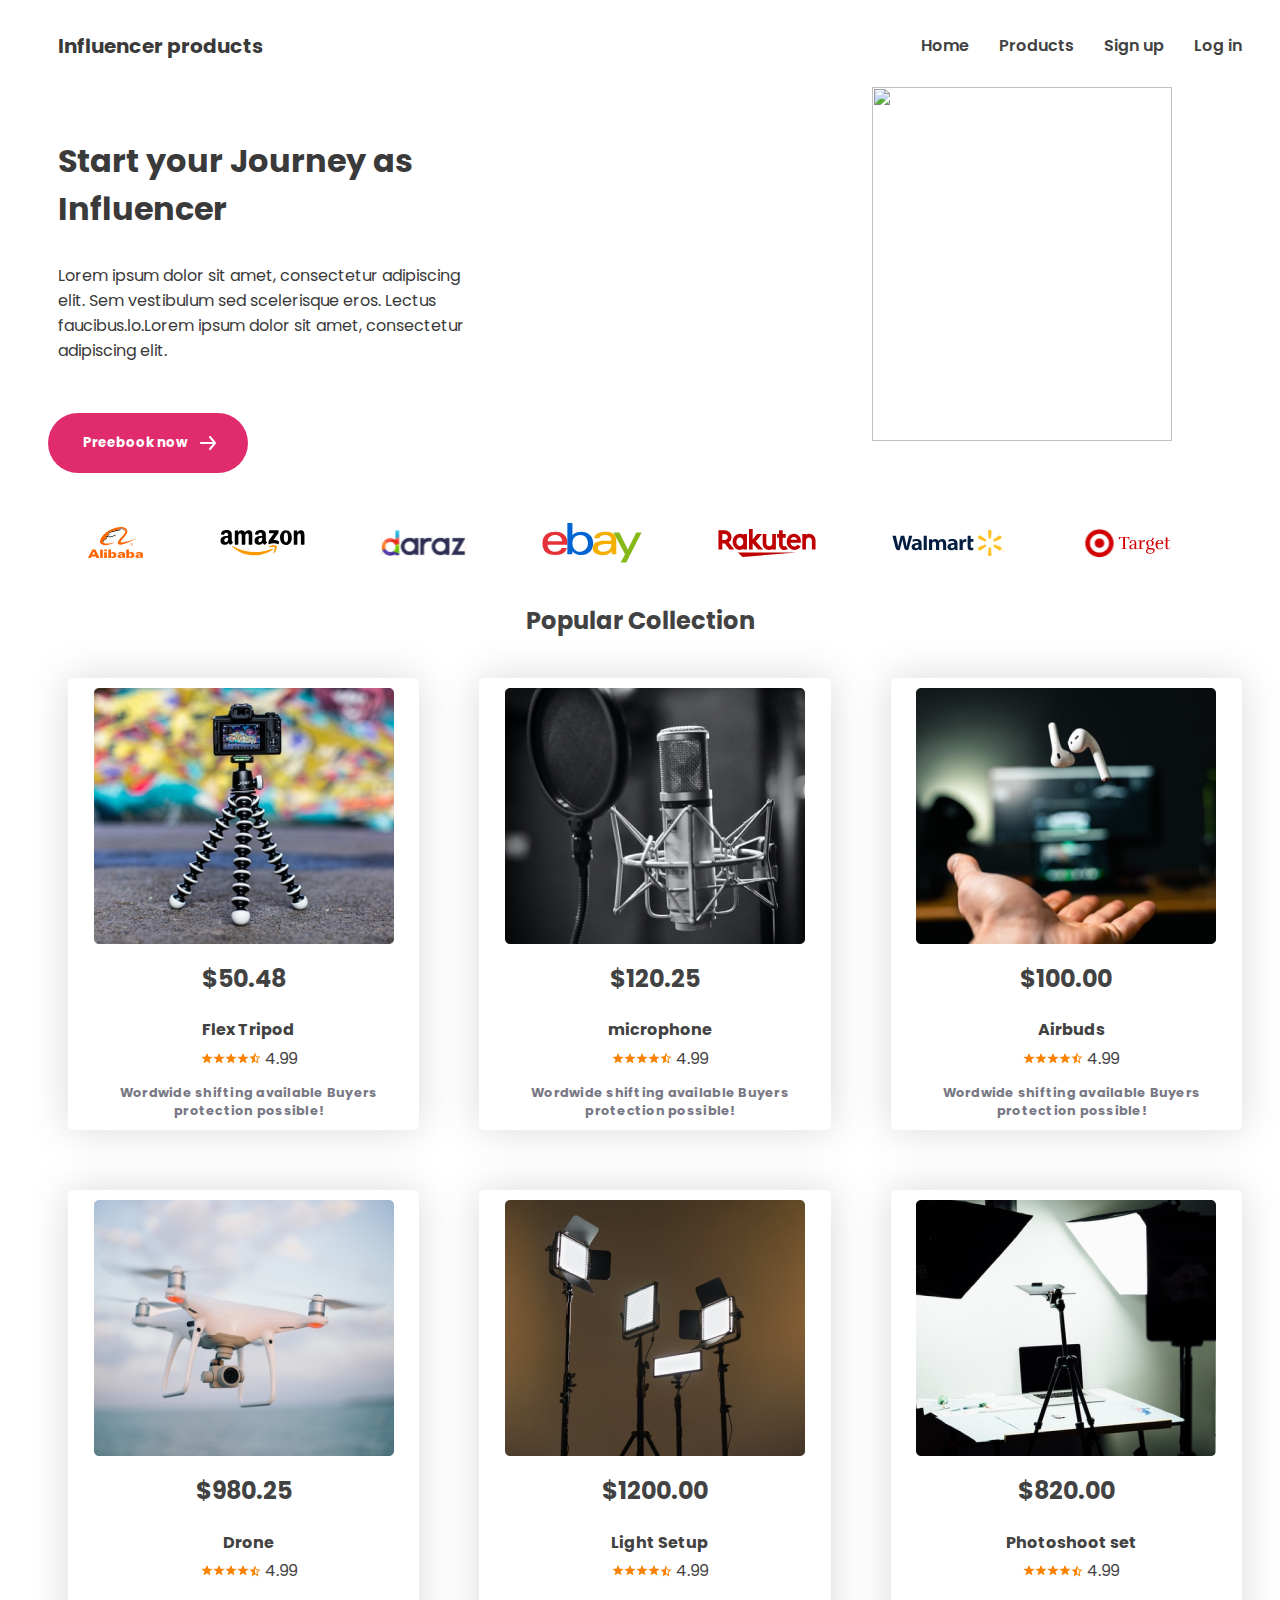
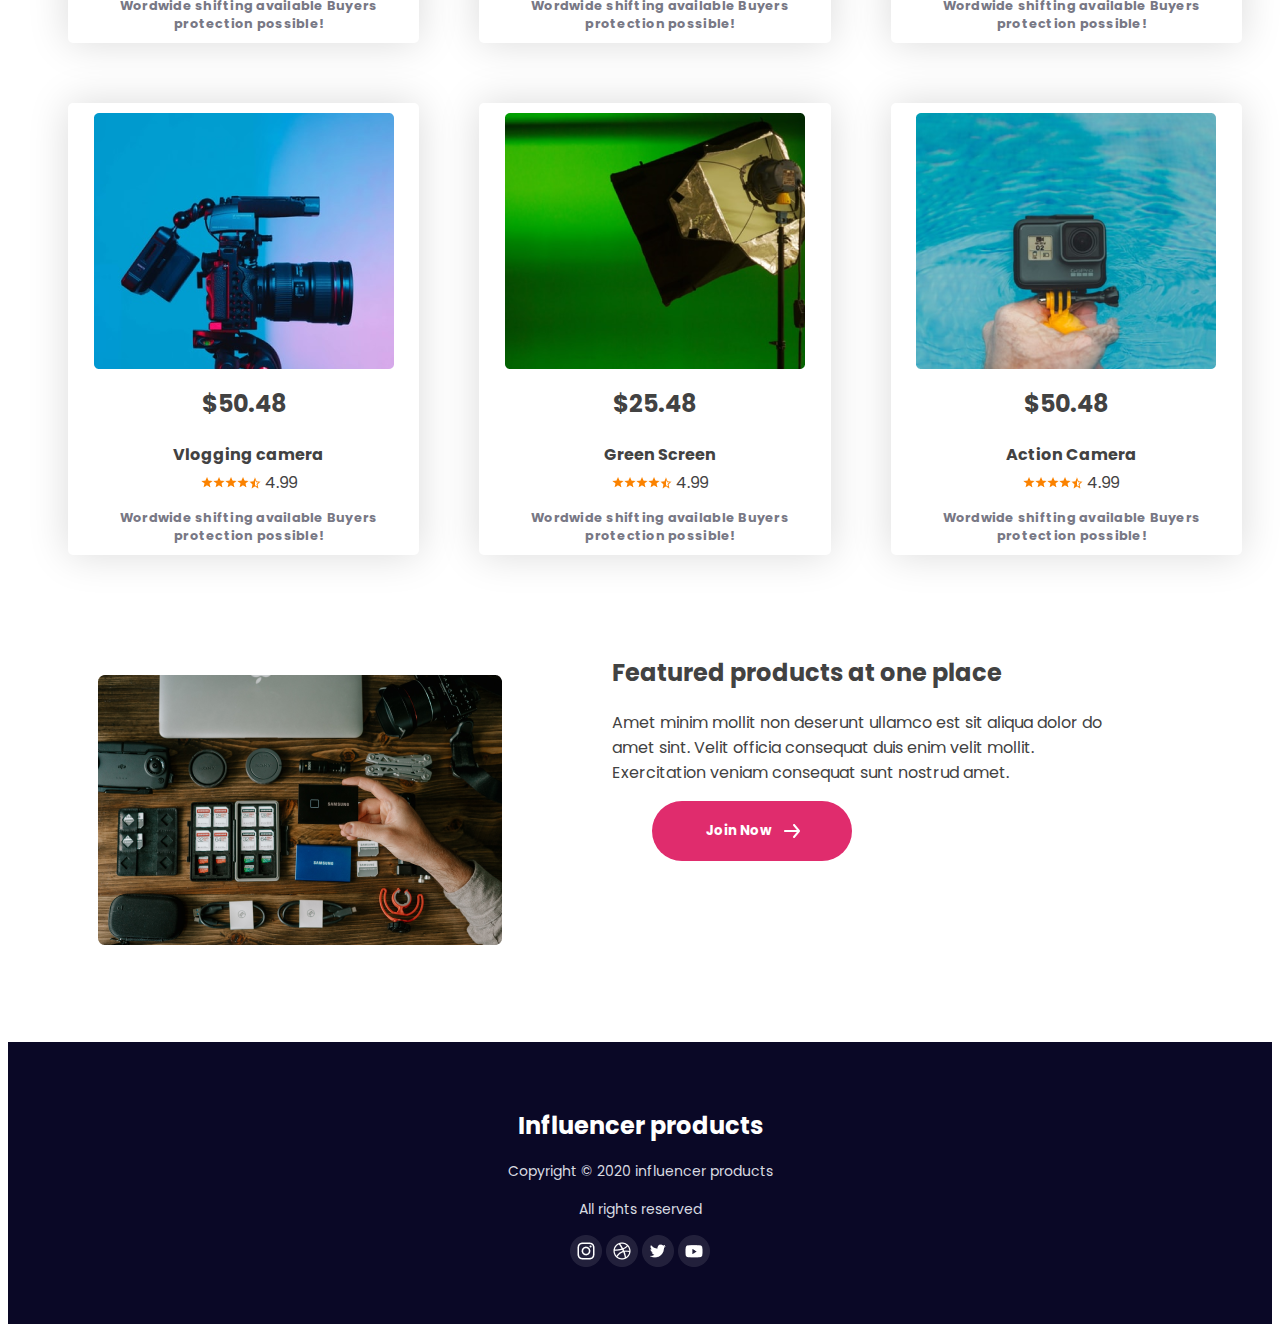
==== commit 9e8ca628: "legal.html added" ====
--- a/index.html
+++ b/index.html
@@ -1,5 +1,5 @@
 <!DOCTYPE html>
-<html lang="en">
+<html lang="en" data-theme="light">
 
 <head>
     <meta charset="UTF-8">
--- a/style.css
+++ b/style.css
@@ -1,20 +1,21 @@
 @import url('https://fonts.googleapis.com/css2?family=Roboto:ital,wght@0,100;0,300;0,400;0,500;0,700;0,900;1,100;1,300;1,400;1,500;1,700;1,900&display=swap');
 
-*{
-   
+* {
+
     font-feature-settings: 'clig' off, 'liga' off;
     font-family: poppins;
     color: #424242;
 }
 
-.nav-title{
-color: #3A3A3A;
-font-feature-settings: 'clig' off, 'liga' off;
-font-family: Poppins;
-font-size: 1.25rem;
-font-weight: 700;
-}
-nav{
+.nav-title {
+    color: #3A3A3A;
+    font-feature-settings: 'clig' off, 'liga' off;
+    font-family: Poppins;
+    font-size: 1.25rem;
+    font-weight: 700;
+}
+
+nav {
     display: flex;
     justify-content: space-between;
     align-items: center;
@@ -23,174 +24,198 @@
     margin-left: 50px;
     margin-top: -4px;
 }
-.hacl ul li a::after{
+
+.hacl ul li a::after {
     color: #E02C6D;
 }
-.hover{
+
+.hover {
     color: #E02C6D;
 }
-nav > ul{
-    display: flex;
-}
-nav  li{
+
+nav>ul {
+    display: flex;
+}
+
+nav li {
     list-style: none;
-    margin-right:30px ;
+    margin-right: 30px;
     font-weight: 600;
     font-size: 1rem;
-    
-}
-nav li a{
+
+}
+
+nav li a {
     text-decoration: none;
     color: #424242;
 }
 
 
-.header-title,.header-description{
-    width:50%;
+.header-title,
+.header-description {
+    width: 50%;
     color: #3A3A3A;
     margin: 50px;
-  
-}
-.header-description{
-margin-top: -20px;
-
-
-}
-.btn-primary{
+
+}
+
+.header-description {
+    margin-top: -20px;
+
+
+}
+
+.btn-primary {
     display: inline-flex;
-  padding: 10px 24px;
-  align-items: flex-start;
-  gap: 8px;
-  border-radius: 41px;
-  background: #E02C6D;
-  color: white;
-  border:none;
-  width: 200px;
-  height: 60px;
-  padding-left: 30px;
-  font-weight:700 ;
-  display: flex;
-  align-items: center;
-  justify-content: center;
-  margin-left: 40px;
-  
-}
-.picture img{
-  
+    padding: 10px 24px;
+    align-items: flex-start;
+    gap: 8px;
+    border-radius: 41px;
+    background: #E02C6D;
+    color: white;
+    border: none;
+    width: 200px;
+    height: 60px;
+    padding-left: 30px;
+    font-weight: 700;
+    display: flex;
+    align-items: center;
+    justify-content: center;
+    margin-left: 40px;
+
+}
+
+.picture img {
+
     width: 300px;
-   height: 354px;
-   flex-shrink: 0;
-   margin-right: 100px;
-
-    
-}
-
-.companies{
+    height: 354px;
+    flex-shrink: 0;
+    margin-right: 100px;
+
+
+}
+
+.companies {
     display: flex;
     align-items: center;
     justify-content: space-between;
-    background: #FFF; 
+    background: #FFF;
     margin-left: 80px;
     margin-right: 80px;
     margin-top: 50px;
     margin-bottom: 30px;
 
-    
-}
-.companies img{
+
+}
+
+.companies img {
     margin-right: 20px;
     justify-content: space-evenly;
-    gap:80px;
-   
-}
-.header-journey{
-    display: flex;
-    
-}
-.main-title{
+    gap: 80px;
+
+}
+
+.header-journey {
+    display: flex;
+
+}
+
+.main-title {
     text-align: center;
     margin-top: 40px;
     margin-bottom: 10px;
 
 }
-.card{
+
+.card {
     border-radius: 5px;
-background: #FFF;
-box-shadow: 0px 0px 40px 0px rgba(0, 0, 0, 0.15);
-/* width: 305px; */
-/* height: 470px; */
-flex-shrink: 0;
-padding: 10px;
-}
-
-.rating{
-    display: flex;
+    box-shadow: 0px 0px 40px 0px rgba(0, 0, 0, 0.15);
+    /* width: 305px; */
+    /* height: 470px; */
+    flex-shrink: 0;
+    padding: 10px;
+    text-align: center;
     
+}
+
+.rating {
+    display: flex;
+    justify-content: center;
     align-items: center;
     padding-left: 10px;
 
 }
 
-.star-side{
+.star-side {
     margin-left: 4px;
 
 }
-.rating img{
- 
-   gap:0px;
-    margin-left:0px;
- 
-    
-    
-}
-.card-stat{
+
+.rating img {
+
+    gap: 0px;
+    margin-left: 0px;
+
+
+
+}
+
+.card-stat {
     margin: 10px;
     margin-bottom: 0px;
 }
-.main-card-container{
+
+.main-card-container {
     margin: 30px;
     gap: 40px;
 }
-.card-title{
+
+.card-title {
     color: var(--Gray-50, #787885);
-font-size: 0.8rem;
-font-style: normal;
-font-weight: 700;
-letter-spacing: 0.252px;
-width: 196px;
-padding-top: 10px;
-padding-left:10px;
-margin-top: 0px;
-margin-bottom: 0px;
-}
-.name{
-    padding-left:10px;
+    font-size: 0.8rem;
+    font-style: normal;
+    font-weight: 700;
+    letter-spacing: 0.252px;
+    padding-top: 10px;
+    padding-left: 10px;
+    margin-top: 0px;
+    margin-bottom: 0px;
+}
+
+.name {
+    padding-left: 10px;
     padding-bottom: 0px;
     margin-bottom: 0px;
 }
-.selling-item{
+
+.selling-item {
     display: grid;
-    grid-template-columns: repeat(3,1fr);
-    padding-left:30px;
-   
-}
-.feature-product{
+    grid-template-columns: repeat(3, 1fr);
+    padding-left: 30px;
+
+}
+
+.feature-product {
     display: flex;
     margin: 50px;
 }
-.featured-text{
+
+.featured-text {
     color: #0A0826;
     margin-left: 70px;
     margin-top: 0px;
     width: 610px;
 }
-.featured-description{
+
+.featured-description {
     width: 500px;
 }
-.image-section img{
+
+.image-section img {
     margin: 40px;
 }
-.my-foot{
+
+.my-foot {
     background: #0A0826;
     text-align: center;
     justify-content: center;
@@ -198,106 +223,125 @@
     margin: 0px;
 
 }
-.my-foot h1{
+
+.my-foot h1 {
     color: #FFF;
-font-feature-settings: 'clig' off, 'liga' off;
-font-family: Poppins;
-font-size: 24px;
-font-style: normal;
-font-weight: 700;
-line-height: normal;
-}
-.my-foot p{
+    font-feature-settings: 'clig' off, 'liga' off;
+    font-family: Poppins;
+    font-size: 24px;
+    font-style: normal;
+    font-weight: 700;
+    line-height: normal;
+}
+
+.my-foot p {
     color: var(--Text-Gray-300, #D9DBE1);
-font-feature-settings: 'liga' off;
-font-size: 14px;
-line-height: 24px; /* 171.429% */
+    font-feature-settings: 'liga' off;
+    font-size: 14px;
+    line-height: 24px;
+    /* 171.429% */
 }
 
 
 
 @media screen and (max-width:576px) {
-    body{
+    body {
         margin: 0px;
         padding: 0px;
     }
 
     /* ...........navitems........ */
-    .nav{
-        margin-left: 0px;
-    }
-    .influencer{
+    .nav {
+        margin-left: 0px;
+    }
+
+    .influencer {
 
         flex-direction: column;
         margin-left: 0px;
     }
-    nav .hacl{
+
+    nav .hacl {
         display: none;
     }
-    .header-title,.header-description{
-      width: 200px;
-      margin: 0px;
+
+    .header-title,
+    .header-description {
+        width: 200px;
+        margin: 0px;
     }
 
     .header-journey {
-        flex-direction: column-reverse; /* Stack elements vertically */
-        align-items: center; /* Center items horizontally */
+        flex-direction: column-reverse;
+        align-items: center;
+    }
+
+    .hero {
+        margin-left: 40px;
+        width: 250px;
+
     }
 
     .header-title,
     .header-description,
     .btn-primary {
-        text-align: center; /* Center text */
-    }
-
-/* ..................................... */
-
-
-.picture img{
-   
-    width: 250px;
-   height: 250px;
-   margin-left: 0px;
-   margin-right: 0px;
-    
-}
-
-.btn-primary{
-margin-left: 60px;
-margin-top: 15px;
-}
-
- 
+        text-align: center;
+        /* Center text */
+    }
+
+    /* ..................................... */
+
+
+    .picture img {
+
+        width: 250px;
+        height: 250px;
+        margin-left: 0px;
+        margin-right: 0px;
+
+    }
+
+    .btn-primary {
+        margin-top: 15px;
+        margin-left: 0px;
+    }
+
+
     .companies {
-     display: grid;
-     grid-template-columns: repeat(2,1fr);
-     margin: 20px;
-     gap:20px;
-
-
-       
-    }
-
-    .companies img{
-gap: 10px;
-    }
-
-    .selling-item{
-        grid-template-columns: repeat(1,1fr);
+        display: grid;
+        grid-template-columns: repeat(2, 1fr);
+        margin: 20px;
+        margin-top: 40px;
+        gap: 20px;
+
+
+
+    }
+
+    .companies img {
+        gap: 10px;
+    }
+
+    .selling-item {
+        grid-template-columns: repeat(1, 1fr);
         padding-left: 0px;
         width: auto;
     }
-   
-    .main-card-container{
-      width: auto;
-      margin: 0px;
-
-    }
-
-
-
-
-    .feature-product{
+
+    .main-card-container {
+        width: auto;
+        margin: 0px;
+        margin-top: 20px;
+
+    }
+
+    .card {
+        margin-top: 20px;
+        text-align: center;
+    }
+
+
+    .feature-product {
         flex-direction: column;
         margin-top: 20px;
         margin-left: 0px;
@@ -305,31 +349,33 @@
     }
 
 
-    .featured-text{
-        width: 150px;
-        margin-left: 0px;
+    .featured-text {
+        width: 250px;
+        margin-left: 80px;
         margin-right: 0px;
-    }
-
-    .featured-description{
-        width: 100px;
-    }
-
-    .feature-product .btn-primary{
-      margin-top: 0px;
-      margin-left: 0px;
-    }
-
-    .image-section img{
-        margin: 0px;
-    }
-
-
-    .my-foot{
+        margin-top: -20px;
+    }
+
+    .featured-description {
+        width: 250px;
+    }
+
+    .feature-product .btn-primary {
+        margin-top: 0px;
+        margin-left: 0px;
+    }
+
+    .image-section img {
+        margin-left: 1px;
+        margin-right: 1px;
+    }
+
+
+    .my-foot {
         background: #0A0826;
         text-align: center;
         justify-content: center;
         padding: 50px;
     }
-    
+
 }